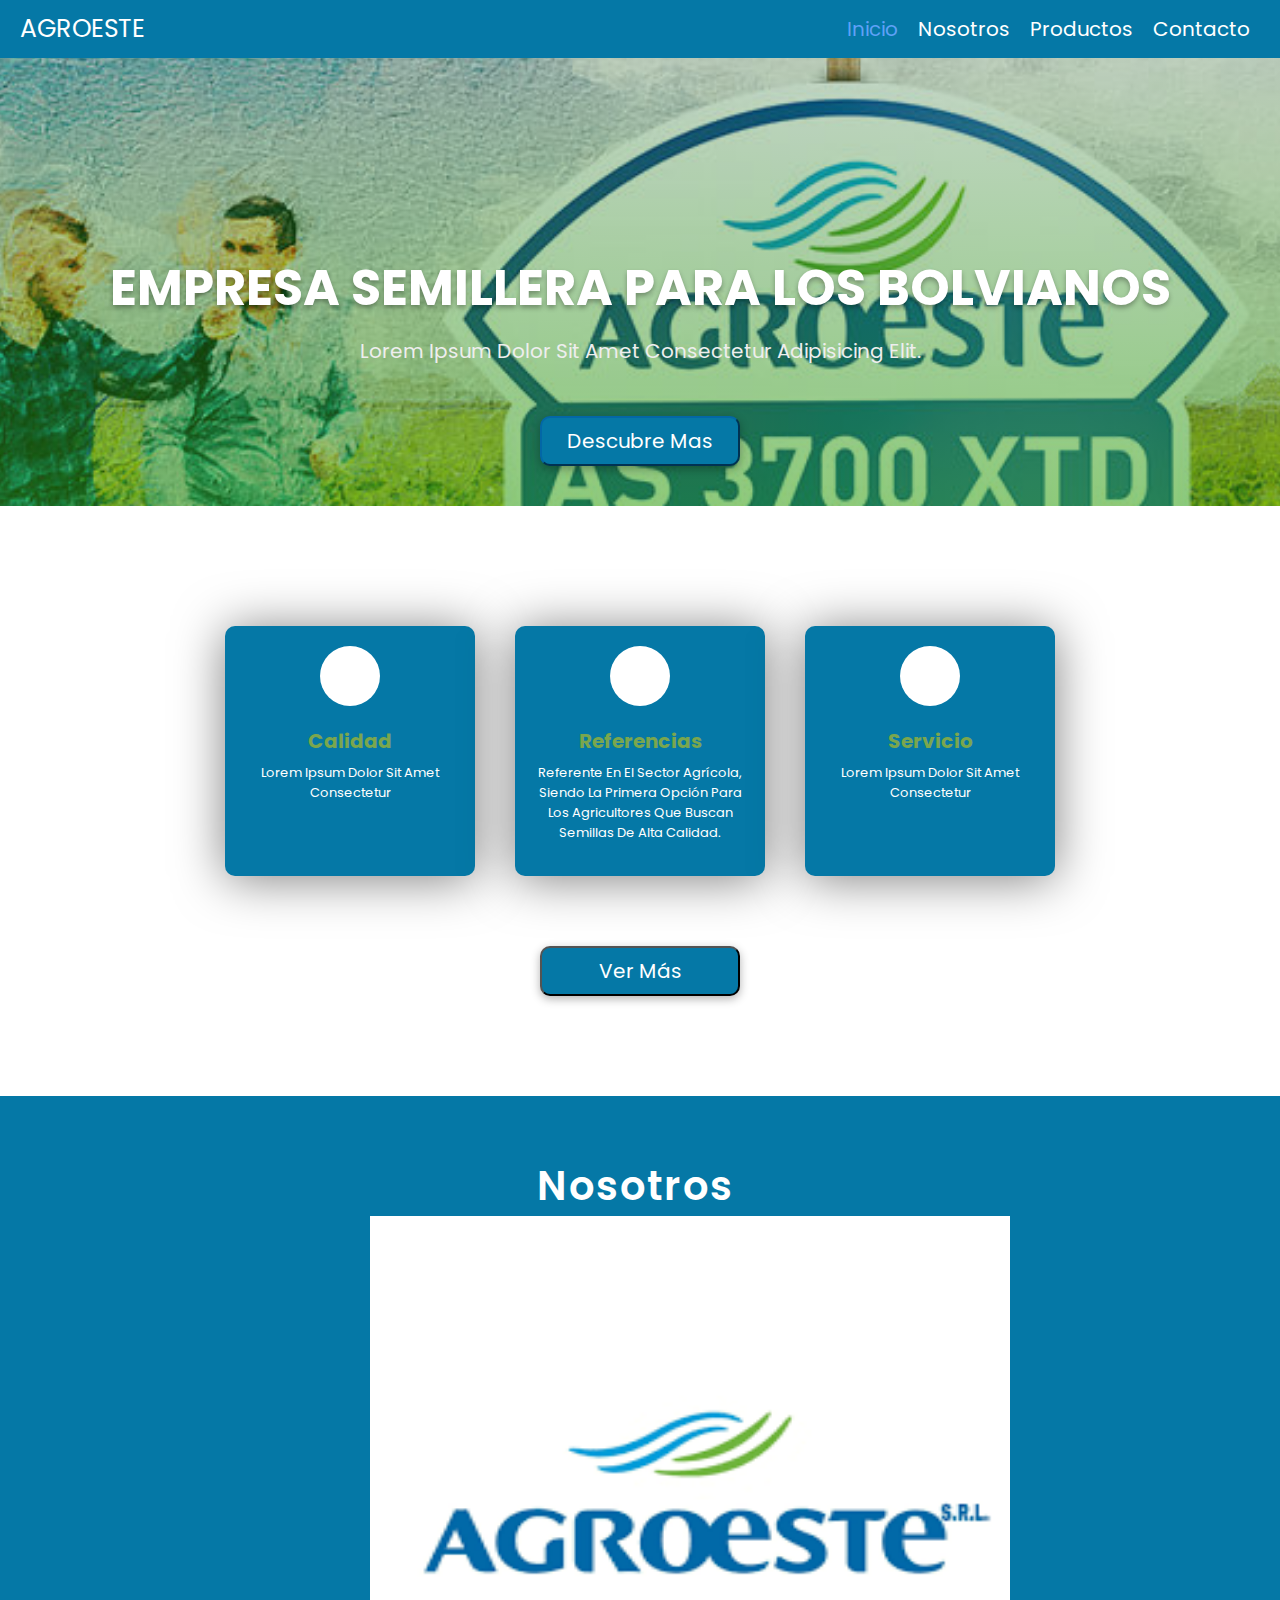
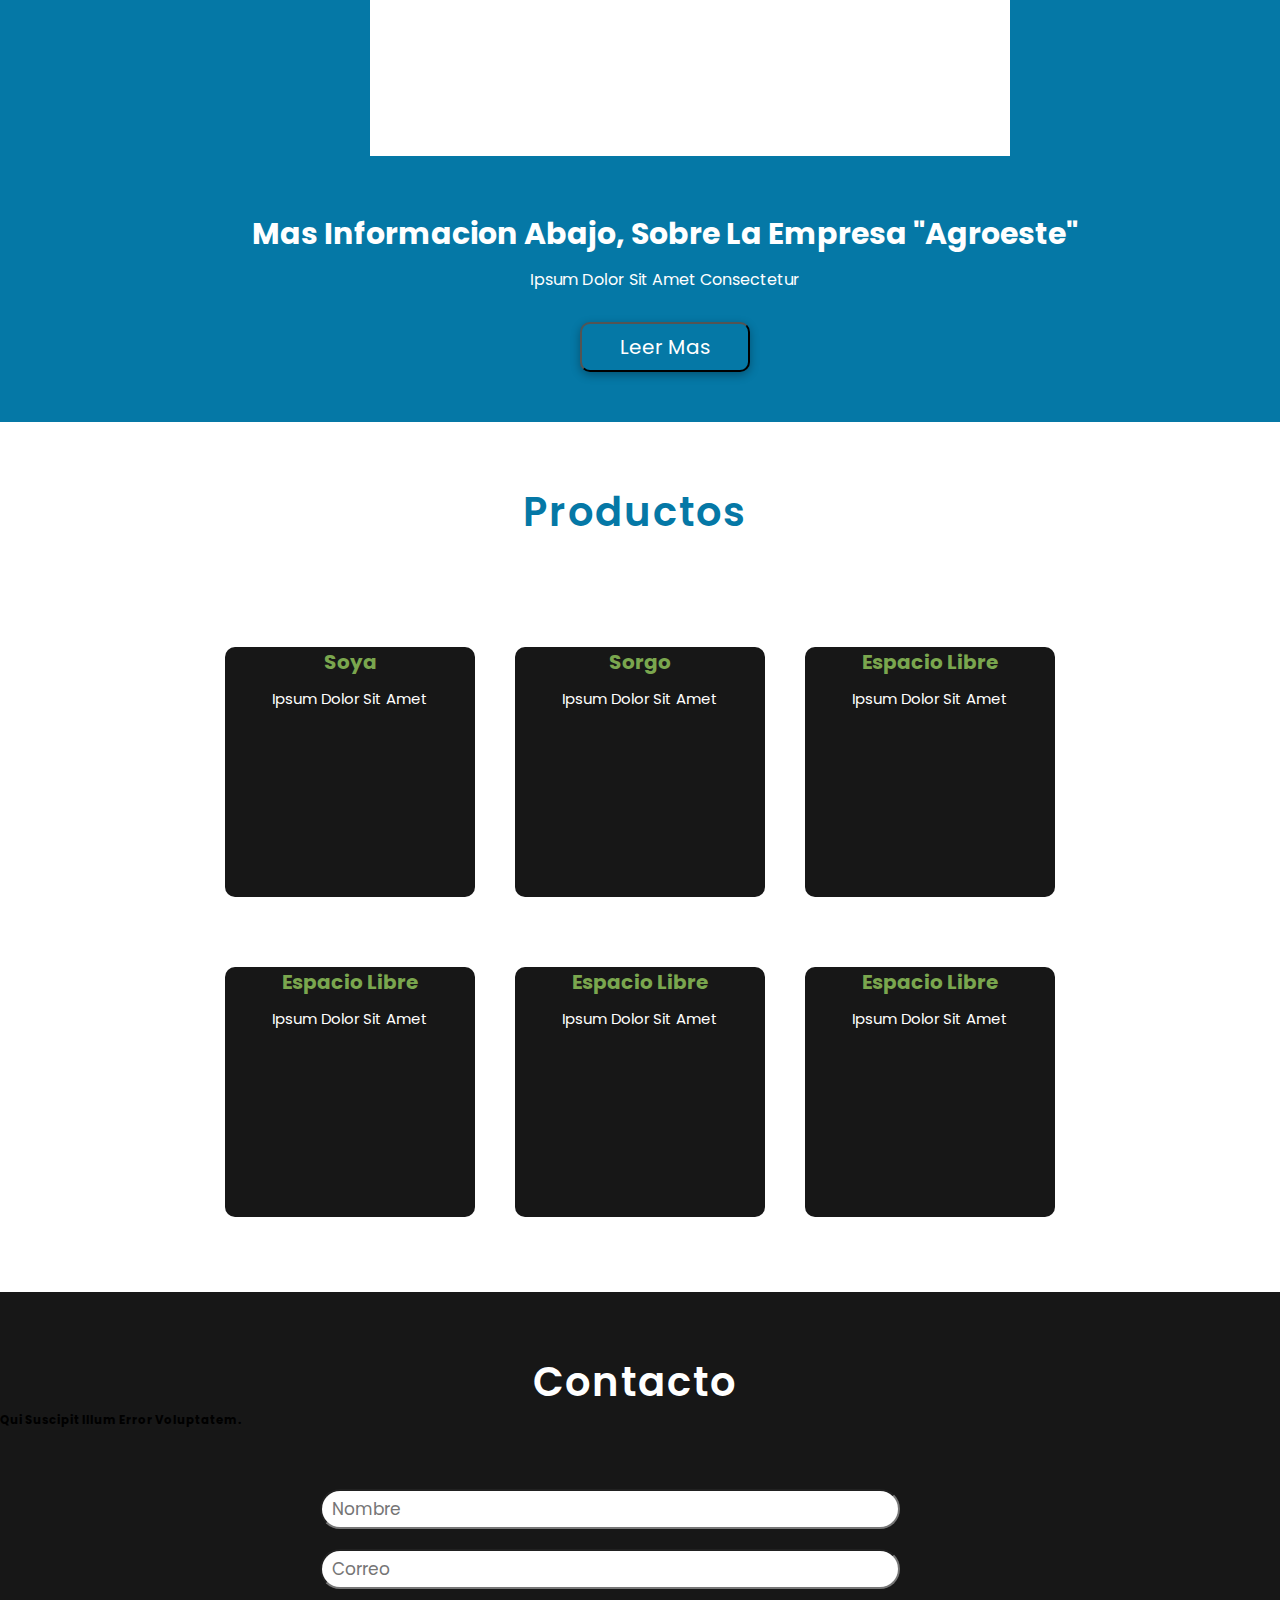
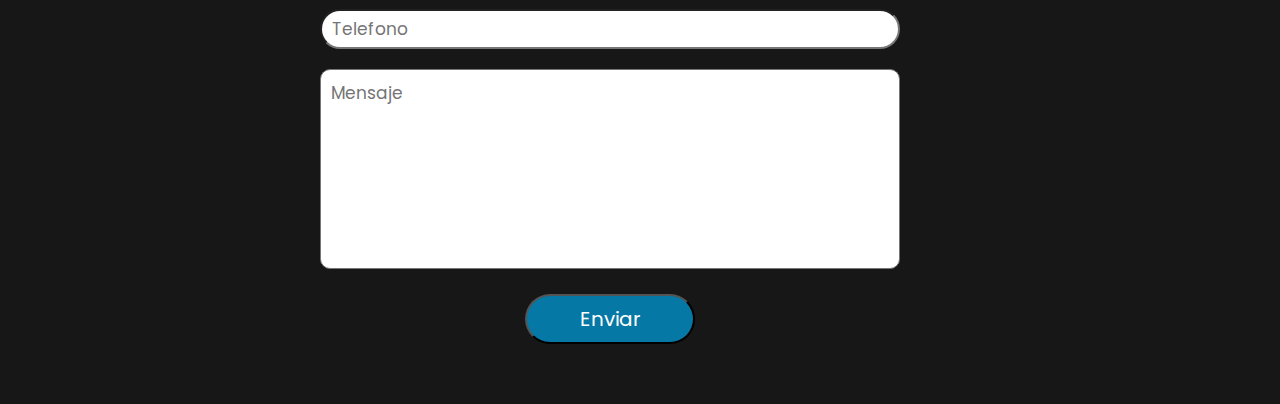
==== index.html @ d5840268 "Add files via upload" ====
<!DOCTYPE html>
<html lang="es">
<head>
    <meta charset="UTF-8">
    <meta name="viewport" content="width=device-width, initial-scale=1.0">
    <title>Agroeste</title>

    <link rel="stylesheet" href="https://cdnjs.cloudflare.com/ajax/libs/font-awesome/5.15.1/css/all.min.css">

    <link rel="stylesheet" href="estilos.css">
</head>
<body>
  
    <header>
        <a href="#" class="logo">Agroeste</a>

        <nav class="navbar">
            <ul>
                <li><a href="#home" class="active">Inicio</a></li>
                <li><a href="#about" >Nosotros</a></li>
                <li><a href="#course" >Productos</a></li>
                <li><a href="#contact" >Contacto</a></li>
            </ul>
            
        </nav>
        <div class="fas fa-bars"></div>
    </header>

    <section class="home" id="home">
        <div class="content">
            <h1>Empresa Semillera para los bolvianos</h1>
            <p>Lorem ipsum dolor sit amet consectetur adipisicing elit.</p>
            <a href="#"><button>Descubre mas</button></a>
        </div>
    </section>


    <section class="product" id="product">

        <div class="box-container">

            <div class="box">
                <i class="fab fa-star"></i>
                <h3>Calidad</h3>
                <p>Lorem ipsum dolor sit amet consectetur</p>
            </div>

            <div class="box">
                <i class="fab fa-star"></i>
                <h3>Referencias</h3>
                <p> Referente en el sector agrícola, siendo la primera opción para los agricultores que buscan semillas de alta calidad.</p>
            </div>

            <div class="box">
                <i class="fab fa-star"></i>
                <h3>Servicio</h3>
                <p>Lorem ipsum dolor sit amet consectetur</p>
            </div>

        </div>

        <a href="#"><button>Ver Más</button></a>

    </section>


    <section class="about" id="about">

        <h1 class="heading">Nosotros</h1>
        <div class="row">
            <div class="image">
                <img src="imagenes/descarga.png" alt="">
            </div>
            <div class="content">
                <h3>Mas Informacion Abajo, Sobre La Empresa "Agroeste"</h3>
                <p>ipsum dolor sit amet consectetur</p>
                <a href="#"><button>Leer mas</button></a>
            </div>
        </div>

    </section>

    <section class="course" id="course">

        <h1 class="heading-color">Productos</h1>
        <h3 class="title">sit amet consectetur</h3>

        <div class="box-container">

            <div class="box">
        
                <h3>Soya</h3>
                <p>ipsum dolor sit amet</p>
            
            
            </div>

            <div class="box">
               
                <h3>Sorgo</h3>
                <p>ipsum dolor sit amet</p>
            </div>

            <div class="box">
        
                <h3>Espacio libre</h3>
                <p>ipsum dolor sit amet</p>
            </div>

            <div class="box">
              
                <h3>Espacio libre</h3>
                <p>ipsum dolor sit amet</p>
            </div>

            <div class="box">
           
                <h3>Espacio libre</h3>
                <p>ipsum dolor sit amet</p>
            </div>

            <div class="box">
                
                <h3>Espacio libre</h3>
                <p>ipsum dolor sit amet</p>
            </div>

        </div>

    </section>


    <section class="contact" id="contact">

        <h1 class="heading">Contacto</h1>
        <h3>qui suscipit illum error voluptatem.</h3>
        <div class="row">
            <div class="form-container">

                <form action="">
                    <input type="text" placeholder="Nombre">
                    <input type="email" placeholder="Correo">
                    <input type="number" placeholder="Telefono">
                    <textarea cols="15" rows="5" placeholder="Mensaje"></textarea >
                    <input type="submit" value="Enviar">        
                </form>

            </div>
        </div>
    </section>
</body>
</html>
---- estilos.css ----
@import url('https://fonts.googleapis.com/css2?family=Poppins:ital,wght@0,200;0,300;0,400;0,500;0,600;1,200;1,300;1,400&display=swap');
/* estilos generales*/
:root{
    --verde-c:#7AA64E;
    --blanco-c:#fff;
    --celeste-c:#0578A6;
    --otrocel-c:#0367A6;
}
* {
    font-family: 'Poppins', sans-serif;
    text-transform: capitalize;
    text-decoration: none;
    outline: none;
    margin: 0;
    padding: 0;
    box-sizing: border-box;
}

*::selection {
    background:var(--celeste-c);
    color: #fff;
}

html {
    font-size: 62.5%;
    overflow-x: hidden;
}

body {
    background-color:var(--blanco-c);
}

.heading {
    font-size: 4rem;
    color:var(--celeste-c);
    text-align: center;
    padding: 6rem 1rem 0 0;
    letter-spacing: .2rem;
    font-weight: 600;
}
.heading-color{
    font-size: 4rem;
    color: var(--celeste-c);
text-align: center;
    padding: 6rem 1rem 0 0;
    letter-spacing: .2rem;
    font-weight: 600;
}

.title {
    padding: 0 1rem;
    font-size: 2rem;
    text-align: center;
    font-weight: 400;
    color: #fff;
}

header {
    width: 100%;
    background:var(--celeste-c);
    position: fixed;
    display: flex;
    align-items: center;
    justify-content: space-between;
    padding: 1rem 2rem;
    z-index: 1000;
    transition: .2s;
}
header .navbar ul {
    display: flex;
    align-items: center;
    justify-content: space-between;
    list-style: none;
}

header .navbar ul li {
    margin: 0 1rem;
}

header .navbar ul li a {
    font-size: 2rem;
    color: #fff;
    transition: .2s;
}

header .navbar ul li .active,
header .navbar ul li a:hover {
    color:rgb(94, 161, 247);
}

header .logo {
    font-size: 2.5rem;
    color: #fff;
    text-transform: uppercase;
}

header .fa-bars {
    font-size: 3rem;
    color:rgb(94, 161, 247);
    cursor: pointer;
    display: none;
    transition: .2s;
}

.home {
    min-height: 50vh;
    background: linear-gradient(rgba(2, 64, 28, 0.2), rgba(53, 175, 8, 0.8)), url(imagenes/bg.jpg) no-repeat;
    background-size: cover;
    background-position: center;
    background-attachment: fixed;
    z-index: 0;
    overflow: hidden;
    position: relative;
}

.home .content {
    display: flex;
    align-items: center;
    justify-content: center;
    flex-flow: column;
    padding-top: 25rem;
    text-align: center;
}

.home .content h1 {
    font-size: 5rem;
    color: #fff;
    padding: 0 1rem;
    text-shadow: 0 .3rem .5rem rgba(0, 0, 0, .3);
    text-transform: uppercase;
}

.home .content p {
    font-size: 2rem;
    color: #eee;
    padding: 1rem 25rem;   
}

.home .content button {
    height: 5rem;
    width: 20rem;
    border-radius: 1rem;
    background: var(--celeste-c);
    color: #fff;
    font-size: 2rem;
    cursor: pointer;
    transition: .2s;
    box-shadow: 0 .3rem 1rem rgba(0, 0, 0, .3);
    margin: 4rem 0;
    border-color:var(--otrocel-c);
}

.home .content button:hover {
    background: none;
    border: .2rem solid var(--otrocel-c);
}
/*Produ*/
.product {
    text-align: center;
    margin: 100px 0;
}

.product .box-container {
    display: flex;
    justify-content: center;
    flex-wrap: wrap;
    text-align: center;
}

.product .box-container .box {
    height: 25rem;
    width: 25rem;
    background: var(--celeste-c);
    text-align: center;
    border-radius: 1rem;
    box-shadow: 0 .3rem 5rem rgba(0, 0, 0, .5);
    margin: 2rem;
    cursor: pointer;
}

.product .box-container .box i{
    height: 6rem;
    width: 6rem;
    line-height: 6rem;
    text-align: center;
    border-radius: 50%;
    color: #fff;
    background: var(--blanco-c) ;
    font-size: 3rem;
    margin: 2rem 0;
    transition: .2s;
}

.product .box-container .box h3 {
    font-size: 2rem;
    color:var(--verde-c);
    transition: .2s;
}

.product .box-container .box p {
    font-size: 1.3rem;
    padding: .7rem 2rem;
    color: #fff;
}

.product .box-container .box:hover i {
    background: var(--otrocel-c);
}

.product .box-container .box:hover h3 {
    color: #ffc246;
}

.product button {
    height: 5rem;
    width: 20rem;
    border-radius: 1rem;
    background: var(--celeste-c);
    color: #fff;
    font-size: 2rem;
    cursor: pointer;
    transition: .2s;
    box-shadow: 0 .3rem 1rem rgba(0, 0, 0, .3);
    margin-top: 50px;
}

.product button:hover {
    background: none;
    border: .2rem solid var(--otrocel-c);
}

.about {
    background: var(--celeste-c);
}

.about .title {
    margin-bottom: 3rem;
}

.about .row {
    display: flex;
    flex-direction: column;
    justify-content: center;
    align-items: center;
    text-align: center;
}
.heading{
color: #ffff;
}
.about .row .image img {
    height: 60vh;
    width: 50vw;
    margin-left: 100px;
}

.about .row .content {
    padding-left: 5rem;
    margin: 5rem 0;
}

.about .row .content h3 {
    font-size: 3rem;
    color: var(--blanco-c);
}

.about .row .content p {
    font-size: 1.6rem;
    color: #fff;
    padding: 1rem 0;
}

.about .row .content button {
    height: 5rem;
    width: 17rem;
    background: var(--celeste-c);
    color: #fff;
    border-radius: 1rem;
    box-shadow: 0 .3rem 1rem rgba(0, 0, 0, .3);
    cursor: pointer;
    font-size: 2rem;
    transition: .2s;
    margin-top: 2rem;
}

.about .row .content button:hover {
    background: none;
    border: .2rem solid var(--otrocel-c);
}

.course .box-container {
    width: 85%;
    display: flex;
    justify-content: center;
    margin:  0 auto;
    padding: 4rem 0;
    flex-wrap: wrap;
}

.course .box-container .box {
    background: #171717;
    height: 25rem;
    width: 25rem;
    margin: 3.5rem 2rem;
    text-align: center;
    border-radius: 1rem;
}

.course .box-container .box i {
    height: 10rem;
    width: 10rem;
    line-height: 8rem;
    text-align: center;
    color:var(--verde-c);
    background: none;
    margin-top: 2rem;
    font-size: 5rem;
}

.course .box-container .box h3 {
    font-size: 2rem;
    color: var(--verde-c);
}

.course .box-container .box p {
    font-size: 1.5rem;
    color: #fff;
    padding: 1rem 0;
}

.contact {
    background: #171717;
}

.contact .row {
    display: flex;
    align-items: center;
    justify-content: center;
    padding: 5rem 0;
    text-align: center;
}

.contact .row .form-container {
    width: 50%;
    padding-right: 6rem;
}

.contact .row .form-container input, textarea {
    height: 4rem;
    width: 100%;
    background: #fff;
    border-radius: 5rem;
    padding: 0 1rem;
    margin: 1rem 0;
    color: var(--celeste-c);
    font-size: 1.7rem;
    transition: .2s linear;
}

.contact .row .form-container input:focus, textarea:focus {
    border: .4rem solid var(--celeste-c);
}

.contact .row .form-container textarea {
    height: 20rem;
    border-radius: 1rem;
    padding: 1rem;
    resize: none;
}

.contact .row .form-container input[type="submit"] {
    height: 5rem;
    width: 17rem;
    background: var(--celeste-c);
    color: #fff;
    cursor: pointer;
    font-size: 2rem;
    transition: .2s;
}

.contact .row .form-container input[type="submit"]:hover {
    background: none;
    color: var(--blanco-c);
    border: .2rem solid var(--otrocel-c);
}

.footer {
    text-align: center;
}

.footer .icons {
    padding: 3rem 0;
}

.footer .icons a {
    height: 4.5rem;
    width: 4.5rem;
    line-height: 4.2rem;
    text-align: center;
    border-radius: 50%;
    color: #ffc246;
    border: .2rem solid #ffc246;
    font-size: 2rem;
    margin: 0 .1rem;
    transition: .2s linear;

}

.footer .icons a:hover {
    color: #fff;
    background: #f9580e;
    border-color: #f9580e;
}

@media (max-width: 768px) {
    
    html {
        font-size: 55%;
    }

    header .fa-bars {
        display: block;
    }

    header .navbar {
        position: fixed;
        top: -100rem;
        left: 0;
        width: 100%;
        background: #171717;
        border-radius: 1rem;
        opacity: 0;
        transition: .2s linear;
    }

    header .navbar ul {
        flex-flow: column;
        padding: 2rem 0;
    }

    header .navbar ul li {
        margin: 1rem 0;
        width: 100%;
        text-align: center;
    }

    header .navbar ul li a {
        font-size: 3rem;
        display: block;
    }

    header .nav-toggle {
        top:5.5rem;
        opacity: 1;
    }

    .home .content p {
        padding: 1.5rem 2rem;
    }

    .about .row {
        flex-direction: column-reverse;
    }

    .about .row .image img {
        height: 30vh;
        width: 90vw;
    }

    .about .row .content {
        padding: 0 2.5rem;
    }

    .course .box-container {
        width: 100%;
    }

    .contact .row {
        flex-flow: column;
    }

    .contact .row .form-container {
        width: 90%;
        padding: 0;
    }
}
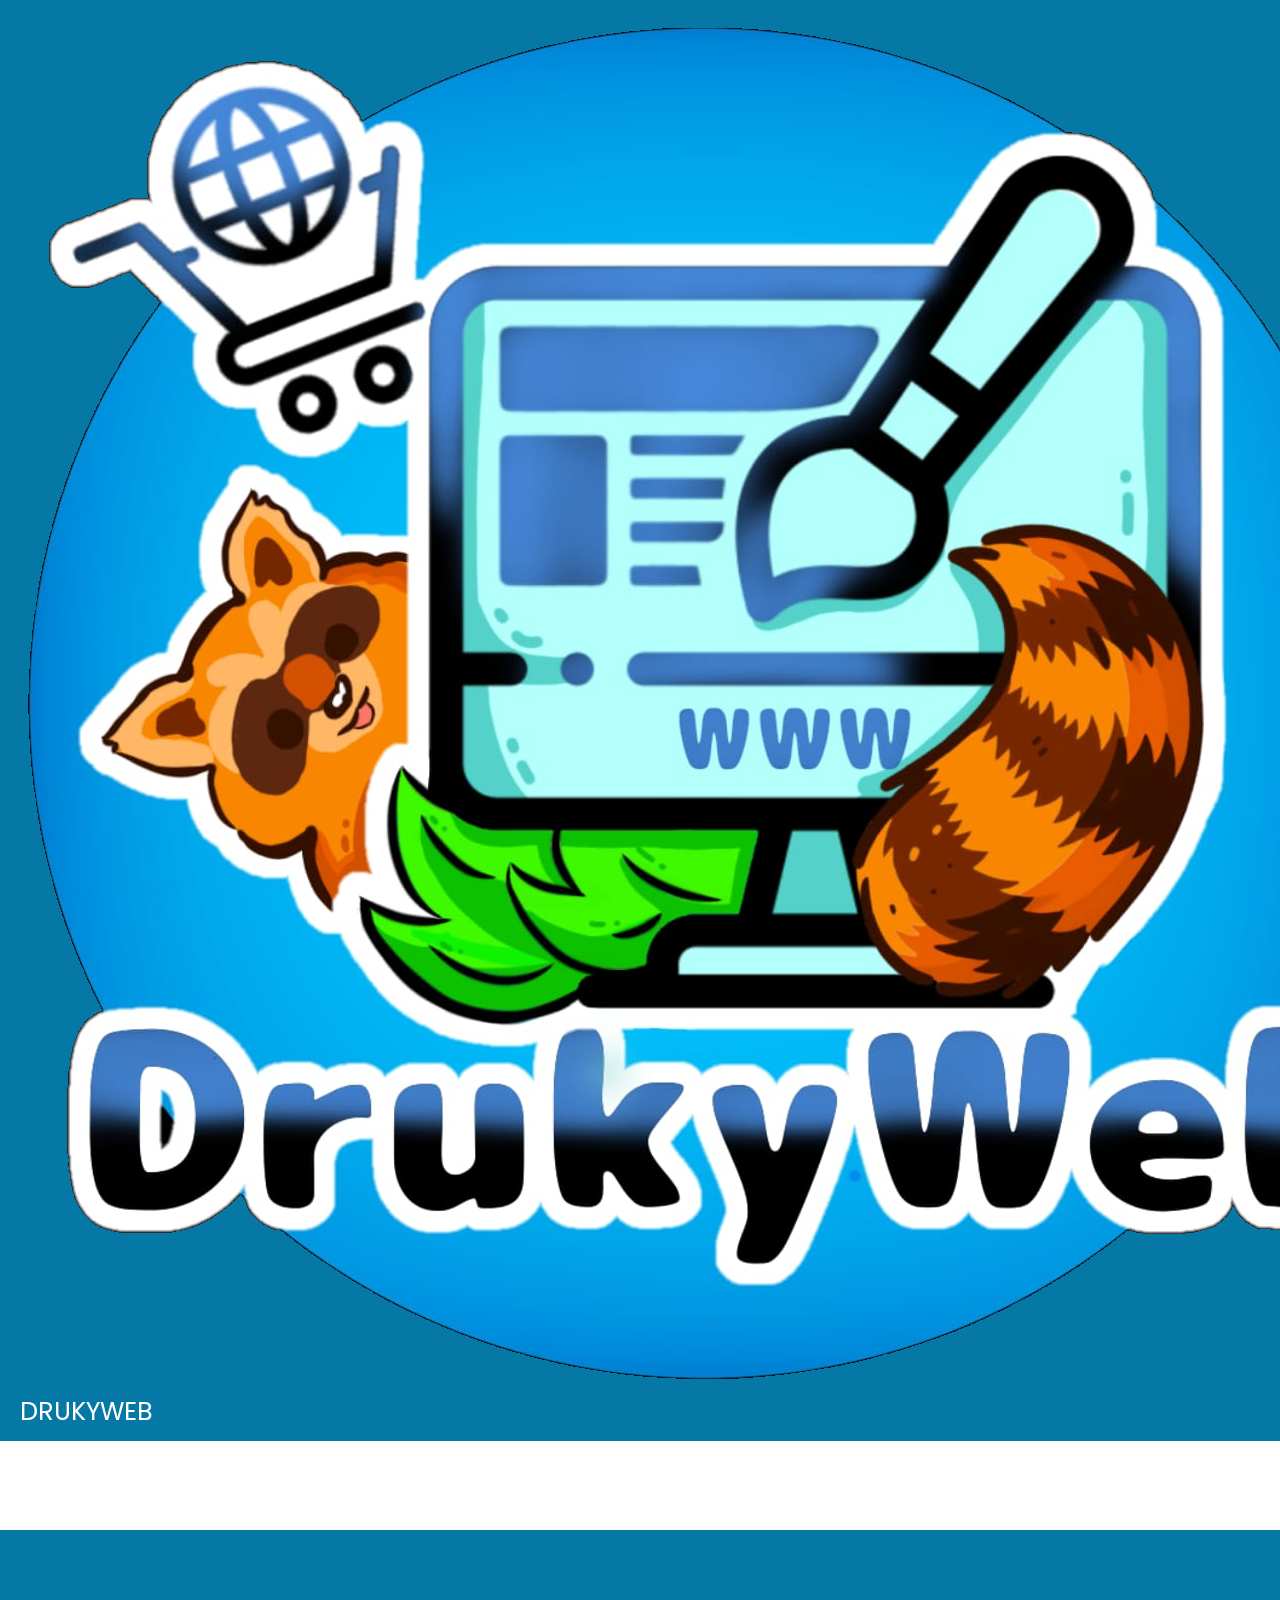
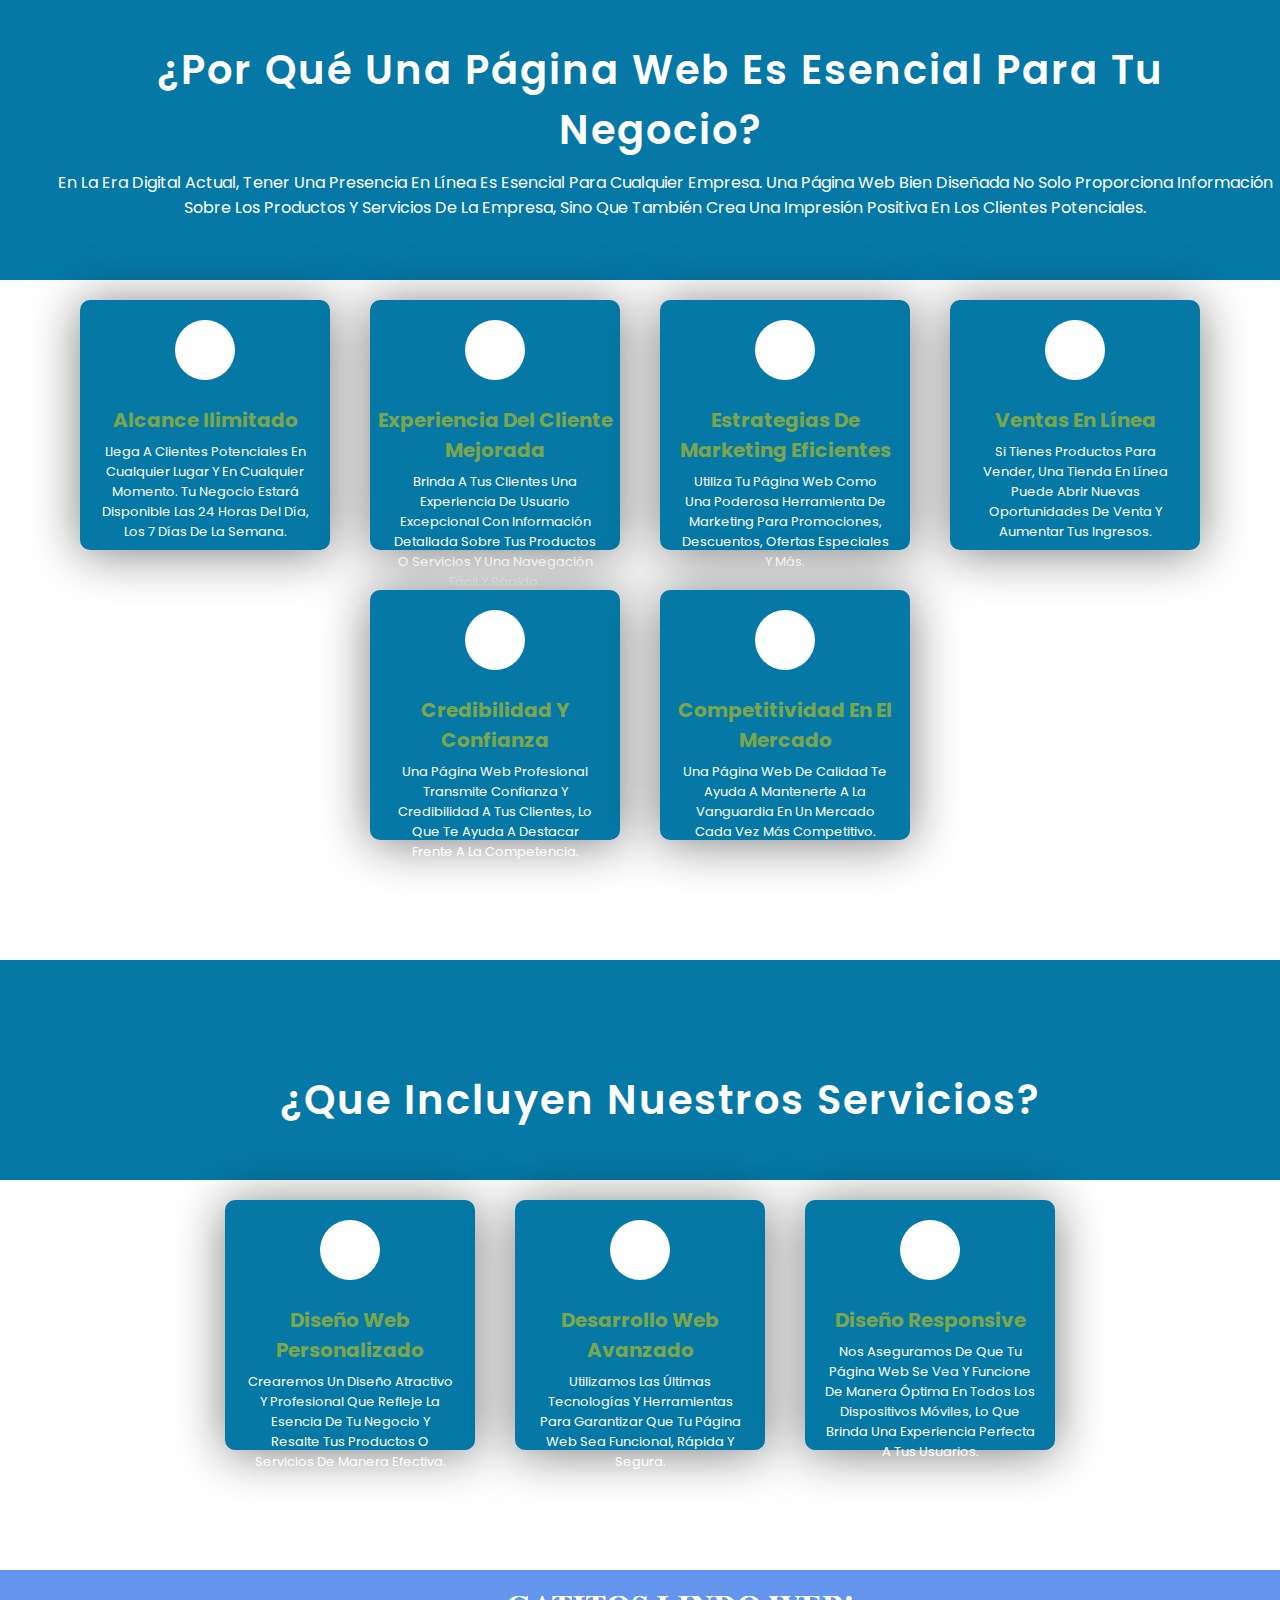
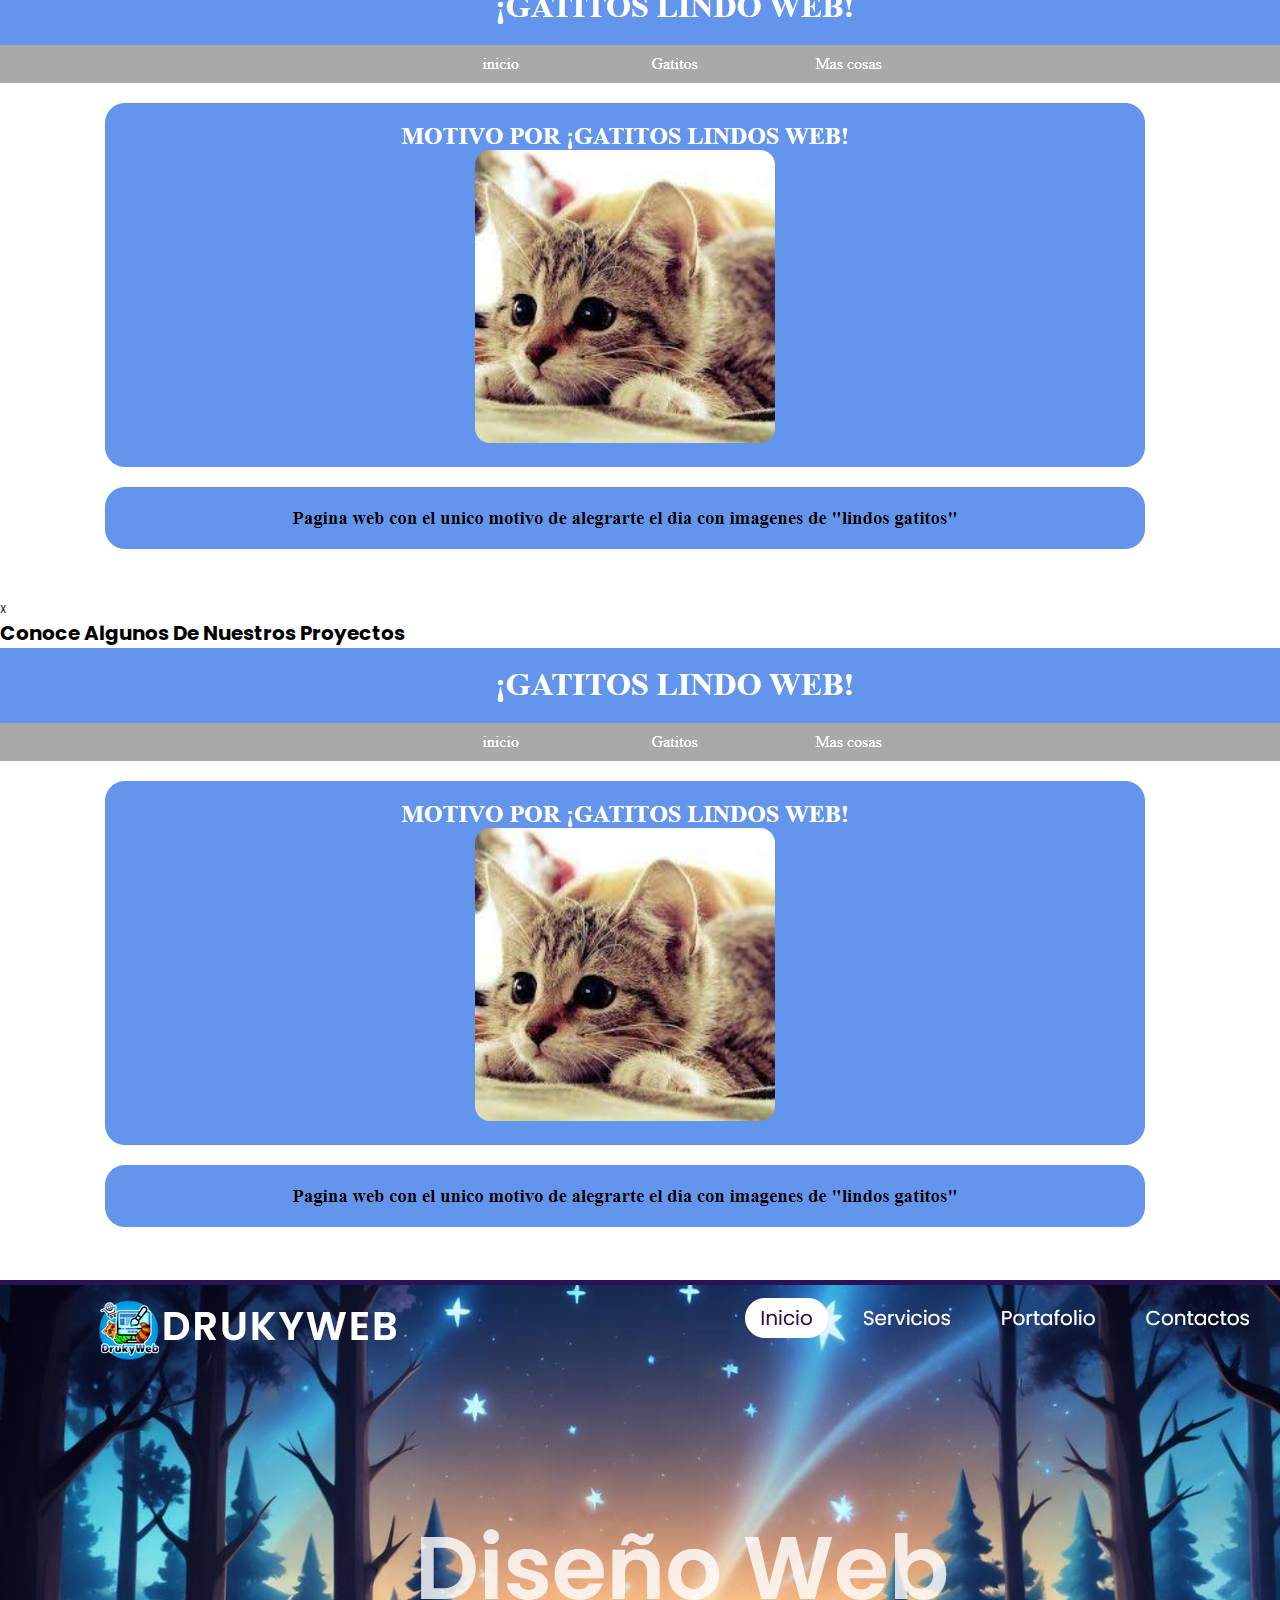
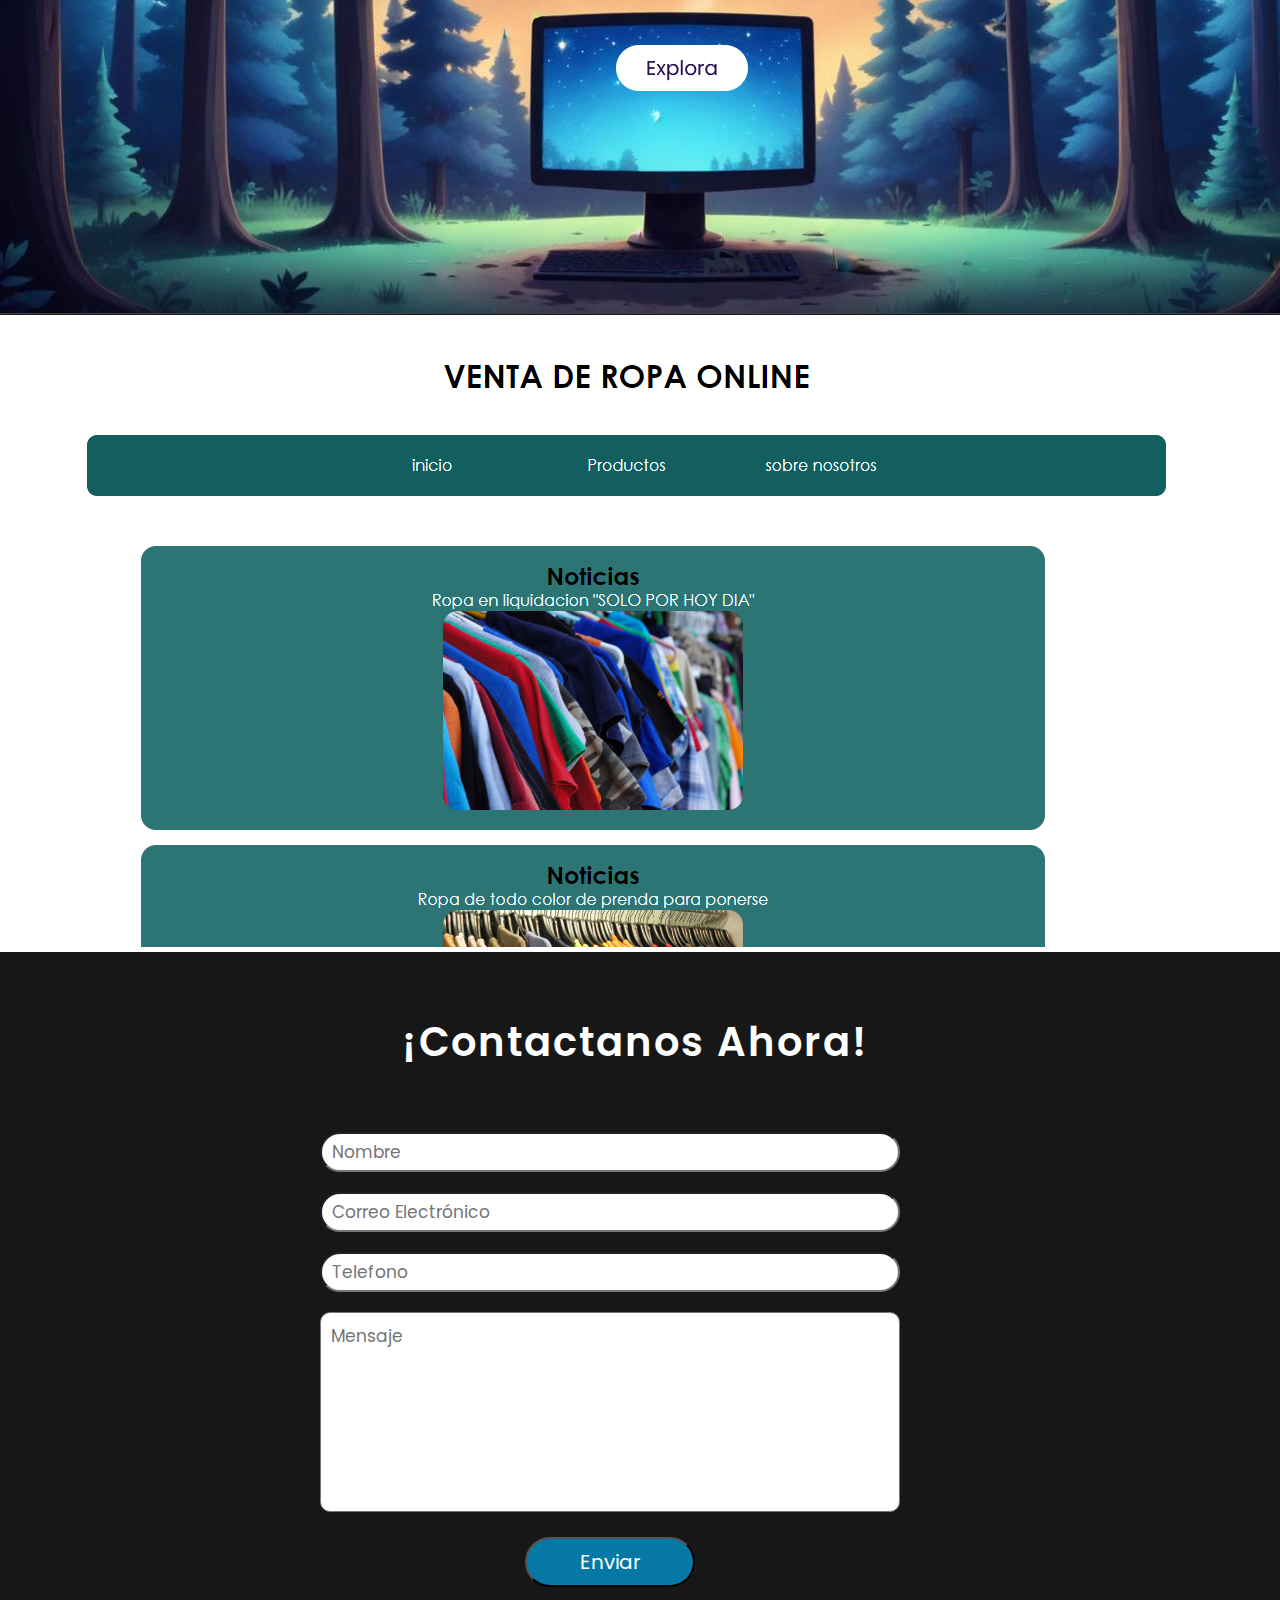
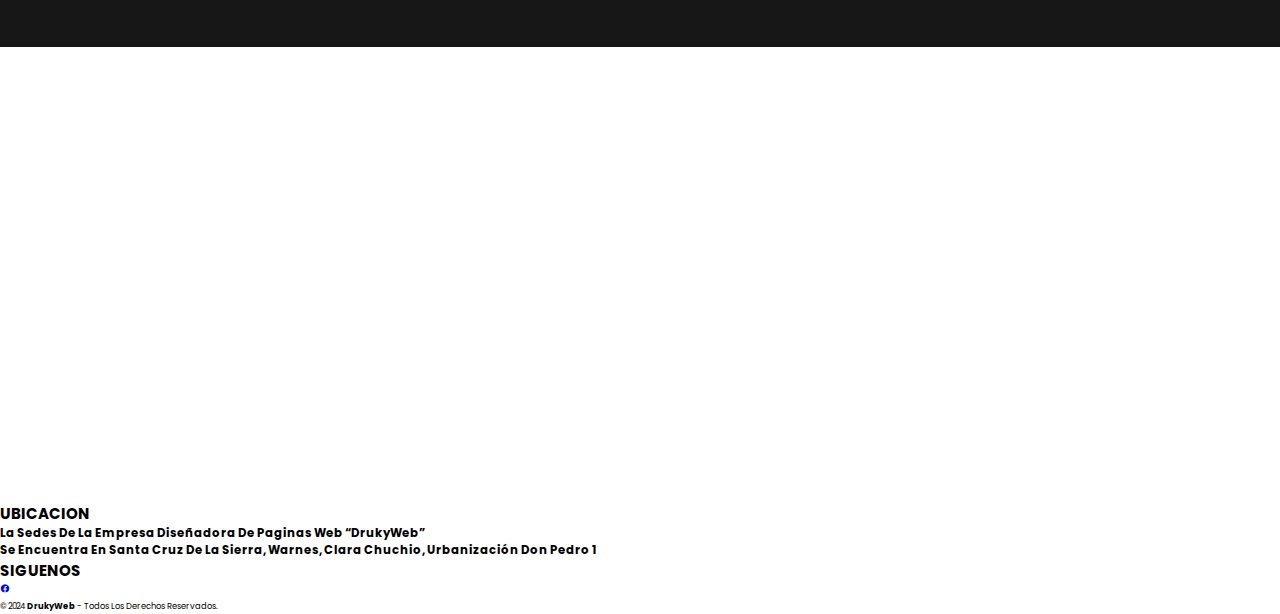
==== commit 044a2631: "Add files via upload" ====
--- a/index.html
+++ b/index.html
@@ -1,153 +1,199 @@
 <!DOCTYPE html>
-<html lang="es">
+<html lang="en">
 <head>
     <meta charset="UTF-8">
     <meta name="viewport" content="width=device-width, initial-scale=1.0">
-    <title>Agroeste</title>
+    <title>DrukyWeb</title>
+    <link rel="stylesheet" href="https://cdnjs.cloudflare.com/ajax/libs/font-awesome/5.15.1/css/all.min.css">
+    <link rel="stylesheet" href="estilos.css">
+    <link href="https://unpkg.com/boxicons@2.1.4/css/boxicons.min.css" rel='stylesheet'>
+    
 
-    <link rel="stylesheet" href="https://cdnjs.cloudflare.com/ajax/libs/font-awesome/5.15.1/css/all.min.css">
-
-    <link rel="stylesheet" href="estilos.css">
+    <link rel="icon" href="imagenes/logoOF.png">
 </head>
 <body>
-  
     <header>
-        <a href="#" class="logo">Agroeste</a>
+        <div class="encabezado">
+        <img src="imagenes/logoOF.png" class="logo-img"> 
+        <a href="#" class="logo">DrukyWeb</a></div>
+    <ul>
+        <li><a href="#" class="active">Inicio</a></li>
+        <li><a href="#Servicios">Servicios</a></li>
+        <li><a href="#galerytext">Portafolio</a></li>
+        <li><a href="#contact">Contactos</a></li>
+    </ul>
+    </header>
+            <section class="home" id="home">
+                <img src="./imagenes/luna.png" id="luna">
 
-        <nav class="navbar">
-            <ul>
-                <li><a href="#home" class="active">Inicio</a></li>
-                <li><a href="#about" >Nosotros</a></li>
-                <li><a href="#course" >Productos</a></li>
-                <li><a href="#contact" >Contacto</a></li>
-            </ul>
+                <img src="./imagenes/bosquemagic.jpeg" id="montañaF">
+                <h2 id="text">Diseño Web</h2>
+                
+                <a href="#" id="btn">Explora</a>
+                <img src="./imagenes/bosque1.png" id="montaña">
+            </section>
+
+
+            <section class="product" id="product">
+        
+                <section class="about" id="about">
+                <div class="row">
+                     <div class="content">
+                    <h1 class="heading">¿Por qué una Página Web es Esencial para tu Negocio?</h1>
+                    <p>En la era digital actual, tener una presencia en línea es esencial para cualquier empresa. Una página web bien diseñada no solo proporciona información sobre los productos y servicios de la empresa, sino que también crea una impresión positiva en los clientes potenciales.</p>
+                      </div>
+                </div>
+            </section> 
             
-        </nav>
-        <div class="fas fa-bars"></div>
-    </header>
+        <div class="box-container">
+            <div class="box">
+                <i class="fab "></i>
+                <h3>Alcance Ilimitado</h3>
+                <p>Llega a clientes potenciales en cualquier lugar y en cualquier momento. Tu negocio estará disponible las 24 horas del día, los 7 días de la semana.</p>
+            </div>
 
-    <section class="home" id="home">
-        <div class="content">
-            <h1>Empresa Semillera para los bolvianos</h1>
-            <p>Lorem ipsum dolor sit amet consectetur adipisicing elit.</p>
-            <a href="#"><button>Descubre mas</button></a>
+            <div class="box">
+                <i class="fab"></i>
+                <h3>Experiencia del Cliente Mejorada</h3>
+                <p> Brinda a tus clientes una experiencia de usuario excepcional con información detallada sobre tus productos o servicios y una navegación fácil y rápida.</p>
+            </div>
+
+            <div class="box">
+                <i class="fab"></i>
+                <h3>Estrategias de Marketing Eficientes</h3>
+                <p>Utiliza tu página web como una poderosa herramienta de marketing para promociones, descuentos, ofertas especiales y más.</p>
+            </div>
+
+            <div class="box">
+                <i class="fab"></i>
+                <h3>Ventas en Línea</h3>
+                <p>Si tienes productos para vender, una tienda en línea puede abrir nuevas oportunidades de venta y aumentar tus ingresos.</p>
+            </div>
+
+            <div class="box">
+                <i class="fab"></i>
+                <h3>Credibilidad y Confianza</h3>
+                <p>Una página web profesional transmite confianza y credibilidad a tus clientes, lo que te ayuda a destacar frente a la competencia.</p>
+            </div>
+
+            <div class="box">
+                <i class="fab"></i>
+                <h3>Competitividad en el Mercado</h3>
+                <p>Una página web de calidad te ayuda a mantenerte a la vanguardia en un mercado cada vez más competitivo.</p>
+            </div>
         </div>
     </section>
 
 
-    <section class="product" id="product">
-
-        <div class="box-container">
-
-            <div class="box">
-                <i class="fab fa-star"></i>
-                <h3>Calidad</h3>
-                <p>Lorem ipsum dolor sit amet consectetur</p>
-            </div>
-
-            <div class="box">
-                <i class="fab fa-star"></i>
-                <h3>Referencias</h3>
-                <p> Referente en el sector agrícola, siendo la primera opción para los agricultores que buscan semillas de alta calidad.</p>
-            </div>
-
-            <div class="box">
-                <i class="fab fa-star"></i>
-                <h3>Servicio</h3>
-                <p>Lorem ipsum dolor sit amet consectetur</p>
-            </div>
-
-        </div>
-
-        <a href="#"><button>Ver Más</button></a>
-
-    </section>
 
 
-    <section class="about" id="about">
+   
+    <section class="product" id="Servicios">
+        
+        <section class="about" id="about">
+        <div class="row">
+             <div class="content">
+            <h1 class="heading">¿Que incluyen nuestros servicios?</h1>
+   
+              </div>
+        </div>
+    </section> 
+    
+<div class="box-container">
+    <div class="box">
+        <i class="fab "></i>
+        <h3>Diseño Web Personalizado</h3>
+        <p>Crearemos un diseño atractivo y profesional que refleje la esencia de tu negocio y resalte tus productos o servicios de manera efectiva.</p>
+    </div>
 
-        <h1 class="heading">Nosotros</h1>
-        <div class="row">
-            <div class="image">
-                <img src="imagenes/descarga.png" alt="">
-            </div>
-            <div class="content">
-                <h3>Mas Informacion Abajo, Sobre La Empresa "Agroeste"</h3>
-                <p>ipsum dolor sit amet consectetur</p>
-                <a href="#"><button>Leer mas</button></a>
-            </div>
-        </div>
+    <div class="box">
+        <i class="fab"></i>
+        <h3>Desarrollo Web Avanzado</h3>
+        <p> Utilizamos las últimas tecnologías y herramientas para garantizar que tu página web sea funcional, rápida y segura.
 
-    </section>
+        </p>
+    </div>
 
-    <section class="course" id="course">
+    <div class="box">
+        <i class="fab"></i>
+        <h3>Diseño responsive</h3>
+        <p>Nos aseguramos de que tu página web se vea y funcione de manera óptima en todos los dispositivos móviles, lo que brinda una experiencia perfecta a tus usuarios.</p>
+    </div>
+</div>
+</section>
 
-        <h1 class="heading-color">Productos</h1>
-        <h3 class="title">sit amet consectetur</h3>
 
-        <div class="box-container">
+<div class="ful-img" id="fulImgBox">
+    <img src="imagenes/pag/gato.png" id="fulImg" alt="">
+    <span onclick="closeImg()">x</span>
+</div>
 
-            <div class="box">
-        
-                <h3>Soya</h3>
-                <p>ipsum dolor sit amet</p>
-            
-            
-            </div>
+<h1 class="galerytext" id="galerytext"><span>Conoce Algunos de nuestros Proyectos</span></h1>
 
-            <div class="box">
-               
-                <h3>Sorgo</h3>
-                <p>ipsum dolor sit amet</p>
-            </div>
+<div class="img-gallery">
+    <img src="imagenes/pag/gato.png" onclick="openFulImg(this.src)" alt="">
+    <img src="imagenes/pag/druky.png" onclick="openFulImg(this.src)" alt="">
+    <img src="imagenes/pag/venta.png" onclick="openFulImg(this.src)" alt="">
 
-            <div class="box">
-        
-                <h3>Espacio libre</h3>
-                <p>ipsum dolor sit amet</p>
-            </div>
-
-            <div class="box">
-              
-                <h3>Espacio libre</h3>
-                <p>ipsum dolor sit amet</p>
-            </div>
-
-            <div class="box">
-           
-                <h3>Espacio libre</h3>
-                <p>ipsum dolor sit amet</p>
-            </div>
-
-            <div class="box">
-                
-                <h3>Espacio libre</h3>
-                <p>ipsum dolor sit amet</p>
-            </div>
-
-        </div>
-
-    </section>
+</div>
+<script src="java.js"></script>
 
 
     <section class="contact" id="contact">
 
-        <h1 class="heading">Contacto</h1>
-        <h3>qui suscipit illum error voluptatem.</h3>
+        <h1 class="heading">¡Contactanos Ahora!</h1>
+        <h3></h3>
         <div class="row">
             <div class="form-container">
 
-                <form action="">
-                    <input type="text" placeholder="Nombre">
-                    <input type="email" placeholder="Correo">
-                    <input type="number" placeholder="Telefono">
-                    <textarea cols="15" rows="5" placeholder="Mensaje"></textarea >
+                <form action="https://formspree.io/f/xqakaepn" method="post">
+                    <input type="text" name=nombre placeholder="Nombre">
+                    <input type="email" name=gmail placeholder="Correo electrónico">
+                    <input type="number" name=telefono placeholder="Telefono">
+                    <textarea cols="15" rows="5" name=mensaje placeholder="Mensaje"></textarea >
                     <input type="submit" value="Enviar">        
                 </form>
 
             </div>
         </div>
     </section>
+
+
+
+    
+  <footer class="pie-pagina" >
+    <div class="grupo-1">
+        <div class="box">
+            <figure>
+              <div class="ubicacion-contactos">
+                <iframe src="https://www.google.com/maps/embed?pb=!1m18!1m12!1m3!1d3134.4846447407376!2d-63.11736532570767!3d-17.603844570106318!2m3!1f0!2f0!3f0!3m2!1i1024!2i768!4f13.1!3m3!1m2!1s0x93f1e1cb06c7be8f%3A0xf20382cb63798d81!2sDrukyWeb!5e1!3m2!1ses-419!2sbo!4v1724242096571!5m2!1ses-419!2sbo" width="600" height="450" style="border:0;" allowfullscreen="" loading="lazy" referrerpolicy="no-referrer-when-downgrade"></iframe>
+            </div>
+            </figure>
+        </div>
+     
+        <div class="box" id="ubicacion" >
+            <h2>UBICACION</h2>
+            <h3><p> La sedes de la empresa diseñadora de paginas web “DrukyWeb”  </P>
+            <P> se encuentra en Santa Cruz de la Sierra, Warnes,  Clara chuchio, Urbanización Don Pedro 1</P>
+        </h3><div class="box">
+        </div>
+            
+              <h2>SIGUENOS</h2>
+            <div class="red-social">
+                <a href="https://www.facebook.com/profile.php?id=61552988760326" >
+                    <i class='bx bxl-facebook-circle' class="social-media-icon"></i>
+                </a>
+            </div>
+        </div>
+      
+    </div>
+    <div class="grupo-2">
+        <small>&copy; 2024 <b>DrukyWeb</b> - Todos los Derechos Reservados.</small>
+    </div>
+</footer>
+
+
+    </div>
+</section>
 </body>
-</html>
-
+</html>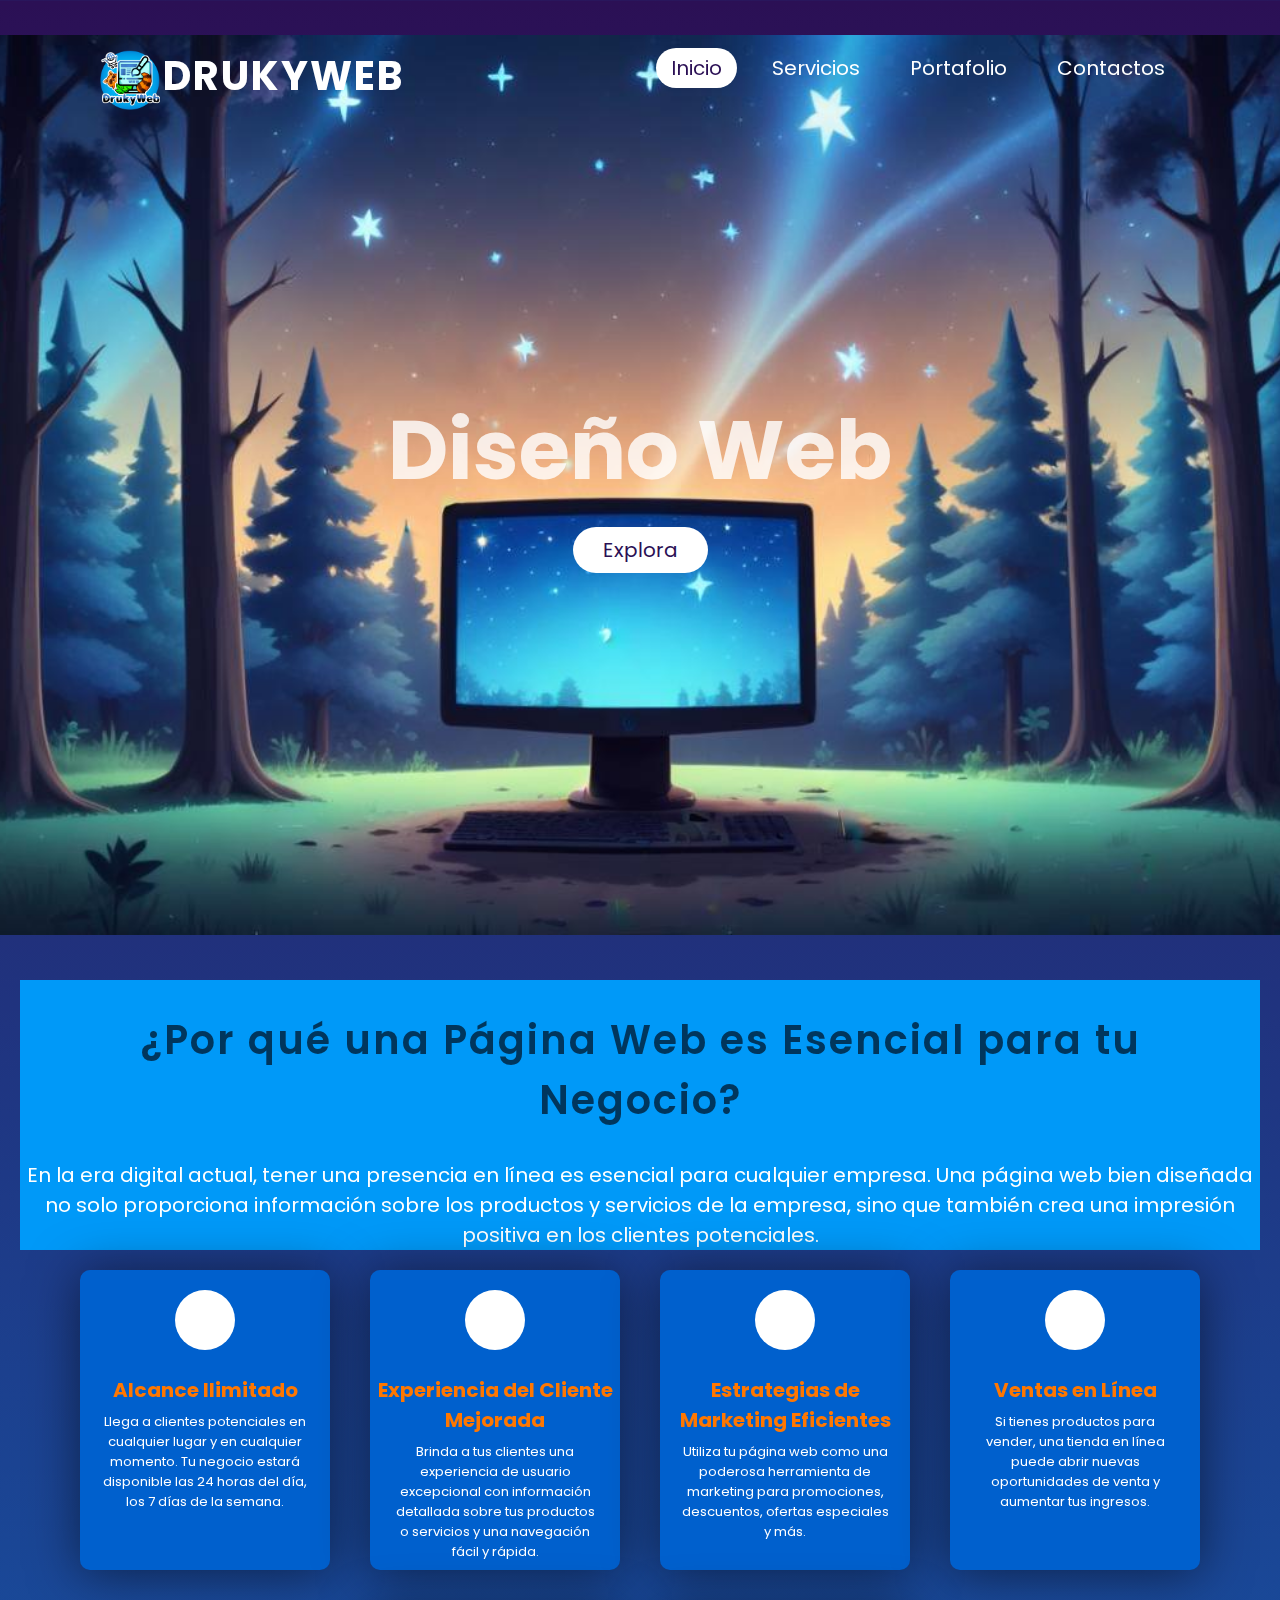
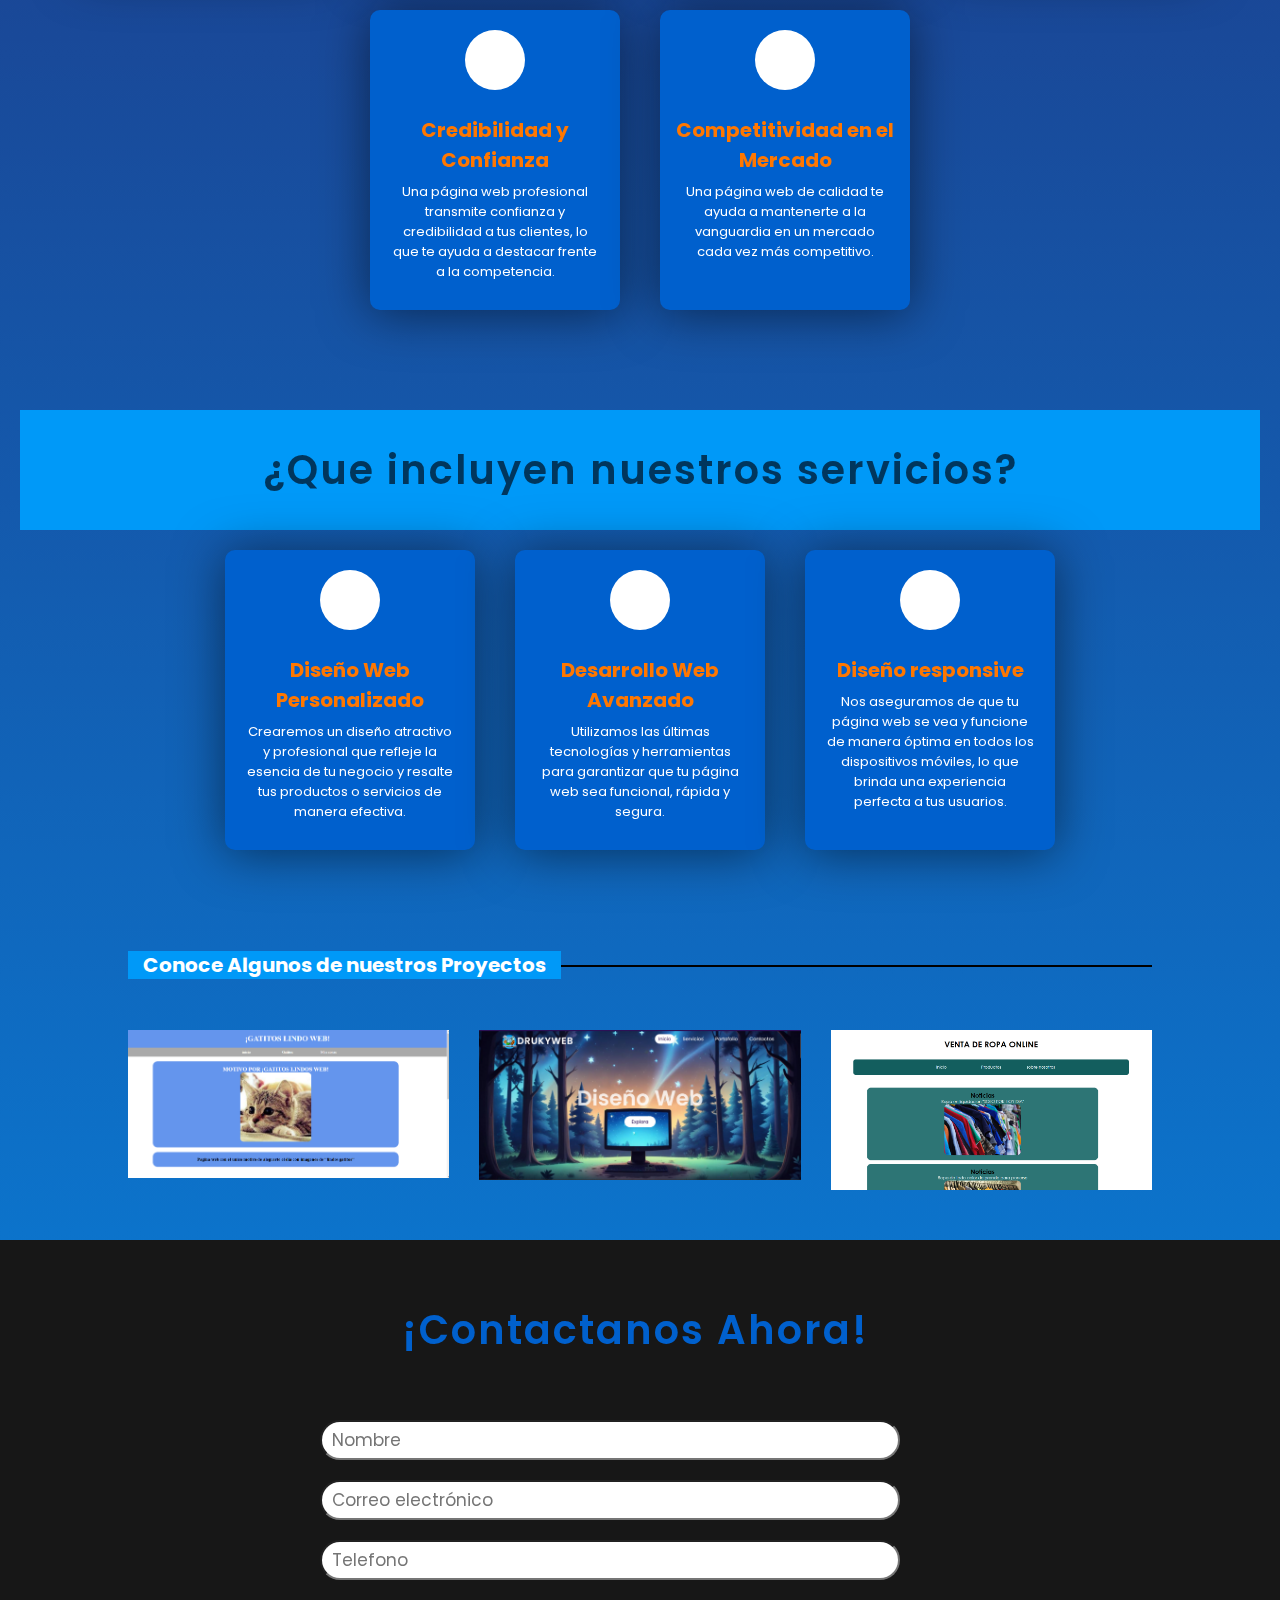
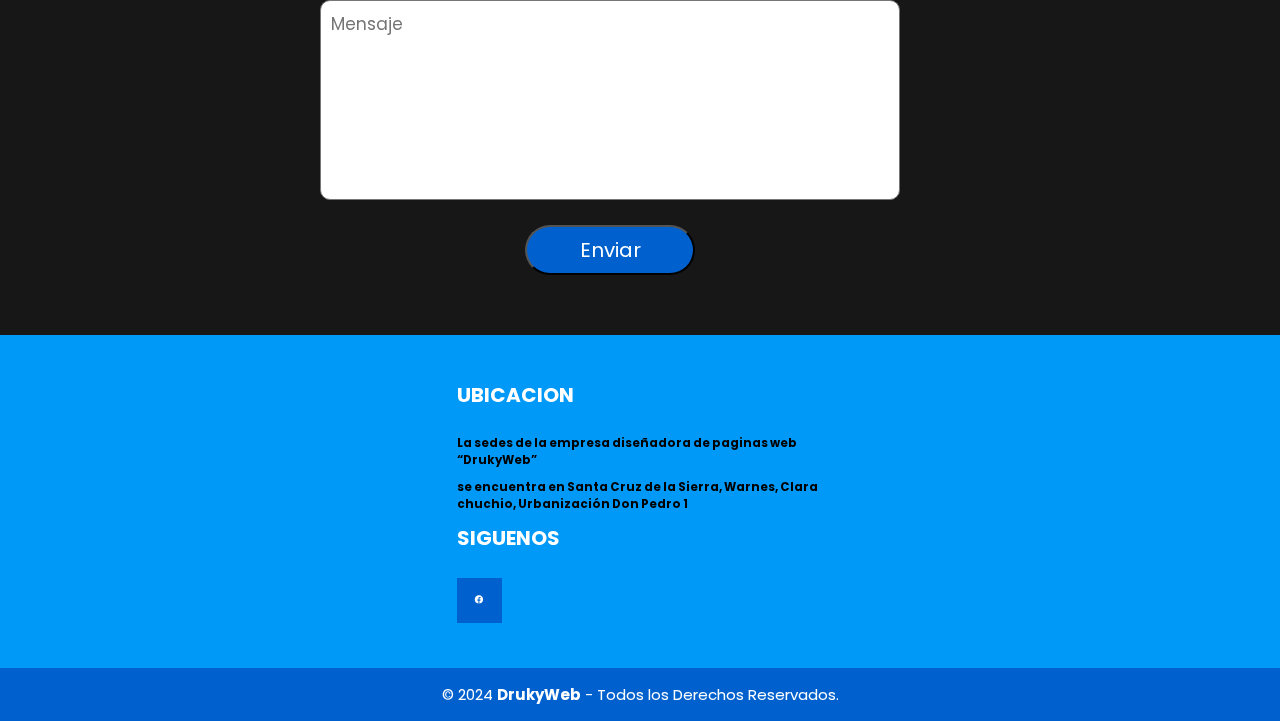
==== commit 8027609b: "Update index.html" ====
--- a/index.html
+++ b/index.html
@@ -5,7 +5,7 @@
     <meta name="viewport" content="width=device-width, initial-scale=1.0">
     <title>DrukyWeb</title>
     <link rel="stylesheet" href="https://cdnjs.cloudflare.com/ajax/libs/font-awesome/5.15.1/css/all.min.css">
-    <link rel="stylesheet" href="estilos.css">
+    <link rel="stylesheet" href="Estilos.css">
     <link href="https://unpkg.com/boxicons@2.1.4/css/boxicons.min.css" rel='stylesheet'>
     
 
@@ -196,4 +196,4 @@
     </div>
 </section>
 </body>
-</html>+</html>
--- a/Estilos.css
+++ b/Estilos.css
@@ -0,0 +1,508 @@
+@import url('https://fonts.googleapis.com/css2?family=Poppins:ital,wght@0,200;0,300;0,400;0,500;0,600;1,200;1,300;1,400&display=swap');
+/* estilos generales*/
+:root{
+    --verde-c:#ff7700;
+    --blanco-c:#fff;
+    --celeste-c:#0060cd;
+    --otrocel-c:#0099f8;
+}
+*
+{
+    margin: 0;
+    padding: 0;
+    box-sizing: border-box;
+    font-family: 'Poppins', sans-serif;
+}
+body{
+    min-height: 100vh;
+    background: linear-gradient(#2b1055, #0099f8);
+}
+html {
+    font-size: 62.5%;
+    overflow-x: hidden;
+}
+header{
+    position: absolute;
+    top: 0;
+    left: 0;
+width: 100%;
+padding: 30px 100px;
+display: flex;
+justify-content: space-between;
+align-items: center;
+z-index: 10000;
+}
+
+
+
+
+
+.heading {
+    font-size: 4rem;
+    color:var(--celeste-c);
+    text-align: center;
+    padding: 6rem 1rem 0 0;
+    letter-spacing: .2rem;
+    font-weight: 600;
+}
+.heading-color{
+    font-size: 4rem;
+    color: var(--celeste-c);
+text-align: center;
+    padding: 6rem 1rem 0 0;
+    letter-spacing: .2rem;
+    font-weight: 600;
+}
+
+header .logo-img {
+    height: 60px;
+    transform: translateY(20px);
+ justify-items: center;
+}
+
+header .logo{
+    color: #fff;
+    font-weight: 700;
+    text-decoration: none;
+    font-size: 4em;
+    text-transform: uppercase; /* logo en mayuscula*/
+    letter-spacing: 2px;
+    
+}
+header ul{
+    display: flex;
+    justify-content: center;
+    align-items: center;
+    font-size: 2em;
+}
+header ul li{
+    list-style: none;
+    margin-left: 20px;
+}
+header ul li a{
+    text-decoration: none;
+    padding: 6px 15px;
+    color: #fff;
+    border-radius:20px ;
+}
+header ul li a:hover, header ul li a.active{
+    background: #fff;
+    color: #2b1055;
+}
+.home{
+    position: relative;
+    width: 100%;
+    height: 100vh;
+    padding: 100px;
+    display: flex;
+    justify-content: center;
+    align-items: center;
+}
+section img{
+position: absolute;
+top: 35px;
+left: 0;
+width: 100%;
+height: 100%;
+object-fit: cover;
+pointer-events: none;
+}
+section img#luna{
+    mix-blend-mode: screen;
+}
+section img#montañaF {
+z-index: 10;
+}
+#text{
+    position: absolute;
+    color: #ffffffce;
+    white-space: nowrap;
+    font-size:6.5vw;
+    z-index: 10;
+}
+
+#btn{
+    text-decoration: none;
+    padding: 8px 30px;
+    border-radius: 40px;
+    background: #fff;
+    color: #2b1055;
+    font-size: 2em;
+    z-index: 10;
+    transform: translateY(100px);
+}
+
+
+/*Produ*/
+.product {
+    text-align: center;
+    justify-content: center;
+    margin: 80px 20px;
+}
+.product .about .row .content{
+    background-color: #0099f8;
+}
+.product .about .row .content .heading {
+    color:rgb(0, 54, 93);
+    text-align: center;
+    justify-content: center;
+    padding: 30px;
+}
+.product .about .row .content p {
+    color:#ffffff;
+    font-size: 2em;
+}
+.product .box-container {
+    display: flex;
+    justify-content: center;
+    flex-wrap: wrap;
+    text-align: center;
+}
+
+.product .box-container .box {
+    height: 30rem;
+    width: 25rem;
+    background: var(--celeste-c);
+    text-align: center;
+    border-radius: 1rem;
+    box-shadow: 0 .3rem 5rem rgba(0, 0, 0, .5);
+    margin: 2rem;
+    cursor: pointer;
+}
+
+.product .box-container .box i{
+    height: 6rem;
+    width: 6rem;
+    line-height: 6rem;
+    text-align: center;
+    border-radius: 50%;
+    color: #fff;
+    background: var(--blanco-c) ;
+    font-size: 3rem;
+    margin: 2rem 0;
+    transition: .2s;
+}
+
+.product .box-container .box h3 {
+    font-size: 2rem;
+    color:var(--verde-c);
+    transition: .2s;
+}
+
+.product .box-container .box p {
+    font-size: 1.3rem;
+    padding: .7rem 2rem;
+    color: #fff;
+}
+
+.product .box-container .box:hover i {
+    background: var(--otrocel-c);
+}
+
+.product .box-container .box:hover h3 {
+    color: #ffc246;
+}
+
+.product button {
+    height: 5rem;
+    width: 20rem;
+    border-radius: 1rem;
+    background: var(--celeste-c);
+    color: #fff;
+    font-size: 2rem;
+    cursor: pointer;
+    transition: .2s;
+    box-shadow: 0 .3rem 1rem rgba(0, 0, 0, .3);
+    margin-top: 50px;
+}
+
+.product button:hover {
+    background: none;
+    border: .2rem solid var(--otrocel-c);
+}
+
+.contact {
+    background: #171717;
+}
+
+.contact .row {
+    display: flex;
+    align-items: center;
+    justify-content: center;
+    padding: 5rem 0;
+    text-align: center;
+}
+
+.contact .row .form-container {
+    width: 50%;
+    padding-right: 6rem;
+}
+
+.contact .row .form-container input, textarea {
+    height: 4rem;
+    width: 100%;
+    background: #fff;
+    border-radius: 5rem;
+    padding: 0 1rem;
+    margin: 1rem 0;
+    color: var(--celeste-c);
+    font-size: 1.7rem;
+    transition: .2s linear;
+}
+
+.contact .row .form-container input:focus, textarea:focus {
+    border: .4rem solid var(--celeste-c);
+}
+
+.contact .row .form-container textarea {
+    height: 20rem;
+    border-radius: 1rem;
+    padding: 1rem;
+    resize: none;
+}
+
+.contact .row .form-container input[type="submit"] {
+    height: 5rem;
+    width: 17rem;
+    background: var(--celeste-c);
+    color: #fff;
+    cursor: pointer;
+    font-size: 2rem;
+    transition: .2s;
+}
+
+.contact .row .form-container input[type="submit"]:hover {
+    background: none;
+    color: var(--blanco-c);
+    border: .2rem solid var(--otrocel-c);
+}
+
+.footer {
+    text-align: center;
+}
+
+.footer .icons {
+    padding: 3rem 0;
+}
+
+.footer .icons a {
+    height: 4.5rem;
+    width: 4.5rem;
+    line-height: 4.2rem;
+    text-align: center;
+    border-radius: 50%;
+    color: #ffc246;
+    border: .2rem solid #ffc246;
+    font-size: 2rem;
+    margin: 0 .1rem;
+    transition: .2s linear;
+
+}
+
+.footer .icons a:hover {
+    color: #fff;
+    background: #f9580e;
+    border-color: #f9580e;
+}
+/*portafolio*/
+.galerytext{
+    text-align: centxser;
+    position: relative;
+    width: 80%;
+    margin: 50px auto;
+    color: #fff;
+    font-size: 2rem;
+}
+h1::before{
+    content: "";
+    display: block;
+    width: 100%;
+    height: 2px;
+    position: absolute;
+    background-color: black;
+    top: 50%;
+    z-index: -1;
+}
+h1 span{
+    background-color: var(--otrocel-c);
+    padding: 0 15px;
+}
+.img-gallery{
+    width: 80%;
+    margin: 50px auto 50px;
+    display: grid;
+    grid-template-columns: repeat(auto-fit,minmax(240px,1fr));
+    gap: 30px;
+}
+.img-gallery img{
+    width: 100%;
+    cursor: pointer;
+    transition: 1s;
+}
+.img-gallery img:hover{
+    transform: scale(1.2);
+}
+.ful-img{
+    width: 100%;
+    height: 100vh;
+    background-color: rgba(0, 0,0, 0.9);
+    position: fixed;
+    top: 0;
+    left: 0;
+    display: none;
+    align-items: center;
+    justify-content: center;
+    z-index: 99;
+}
+.ful-img span{
+    position: absolute;
+    top: 5%;
+    right: 5%;
+    font-size: 30px;
+    color: #fff;
+    cursor: pointer;
+}
+.ful-img img{
+    width: 90%;
+    max-width: 600px;
+}
+@media screen and (max-width:400px){
+    h1{
+        text-decoration: underline;
+    }
+    h1::before{
+        display: none;
+    }
+    h1 span{
+        padding: 0;
+    }
+}
+
+
+
+
+/*pie de pagina*/
+.pie-pagina{
+    width: 100%;
+    background-color: #0099f8;
+  }
+  
+  .pie-pagina .grupo-1{
+  width: 100%;
+  max-width: 1200px;
+  margin: auto;
+  display: grid;
+  grid-template-columns: repeat(3,1fr);
+  grid-gap: 50px;
+  padding: 45px 0px;
+  }
+  
+  .pie-pagina .grupo-1 .box figure{
+    width: 100%;
+    height: 100%;
+    display: flex;
+    justify-content: center;
+    align-items: center;
+  }
+  .pie-pagina .grupo-1 .box figure iframe{
+    width: 100%;
+    height: 100%;
+  }
+  .pie-pagina .grupo-1 .box h2{
+    color: #fff;
+    margin-bottom: 25px;
+    font-size: 20px;
+  }
+  .pie-pagina .grupo-1 .box p{
+    margin-bottom: 10px;
+  
+  }
+  .pie-pagina .grupo-1 .red-social a {
+    display: inline-block;
+    text-decoration: none;
+    width: 45px;
+    height: 45px;
+    line-height: 45px;
+    color: #fff;
+    margin-right: 10px;
+    background-color: #0060cd;
+    text-align: center;
+    transition: all 300ms ease; 
+  }
+  .social-media{
+    width: 50%;
+    display: flex;
+    justify-content: flex-end;
+}
+.social-media-icon{
+    display: inline-block;
+    margin-left: 20px;
+    width: 60px;
+    height: 60px;
+    border: 1px solid #fff;
+    border-radius: 50%;
+    text-align: center;
+    color: #fff;
+}
+.social-media-icon:hover{
+    background: #fff;
+    color: #268dd1;
+}
+.social-media-icon{
+    font-size: 30px;
+    line-height: 60px;
+}
+  .pie-pagina .grupo-1 .red-social a:hover{
+    color: #0060cd;
+  }
+  .pie-pagina .grupo-2{
+    background-color: #0060cd;
+    padding: 15px 10PX;
+    text-align: center;
+    color: #fff;
+  }
+  .pie-pagina .grupo-2 small{
+    font-size: 15px;
+  }
+
+ 
+section .Servicios_section{
+width: 100%;
+height: 100%;
+display: flex;
+align-items: center;
+justify-content: center;  
+}
+section .Servicios_section .categorias_container{
+    width: 90%;
+    height: 100%;
+    display: flex;
+    align-items: center;
+    justify-content: center;  
+    }
+section .Servicios_section .categorias_container .section_header_container{
+        width: 100%;
+       padding: 20px 0;
+}
+section .Servicios_section .categorias_container .section_header_container .sub_head{
+color: #0099f8;
+}
+section .Servicios_section .categorias_container .section_header_container .main_head{
+    color: #fff;
+    font-size:clamp(1.2em, 3vw, 3em);
+}
+section .Servicios_section .categorias_container .categorias_content_container{
+display: grid;
+grid-template-columns: auto auto auto;
+}
+section .Servicios_section .categorias_container .categorias_content_container .categorias_card .img_container{
+    width: 100%;
+    height: 100px;
+    }
+    section .Servicios_section .categorias_container .categorias_content_container .categorias_card .img_container{
+        width: 100%;
+        height: 100px;
+        object-fit: cover;
+        display: flex;
+        }
+        
